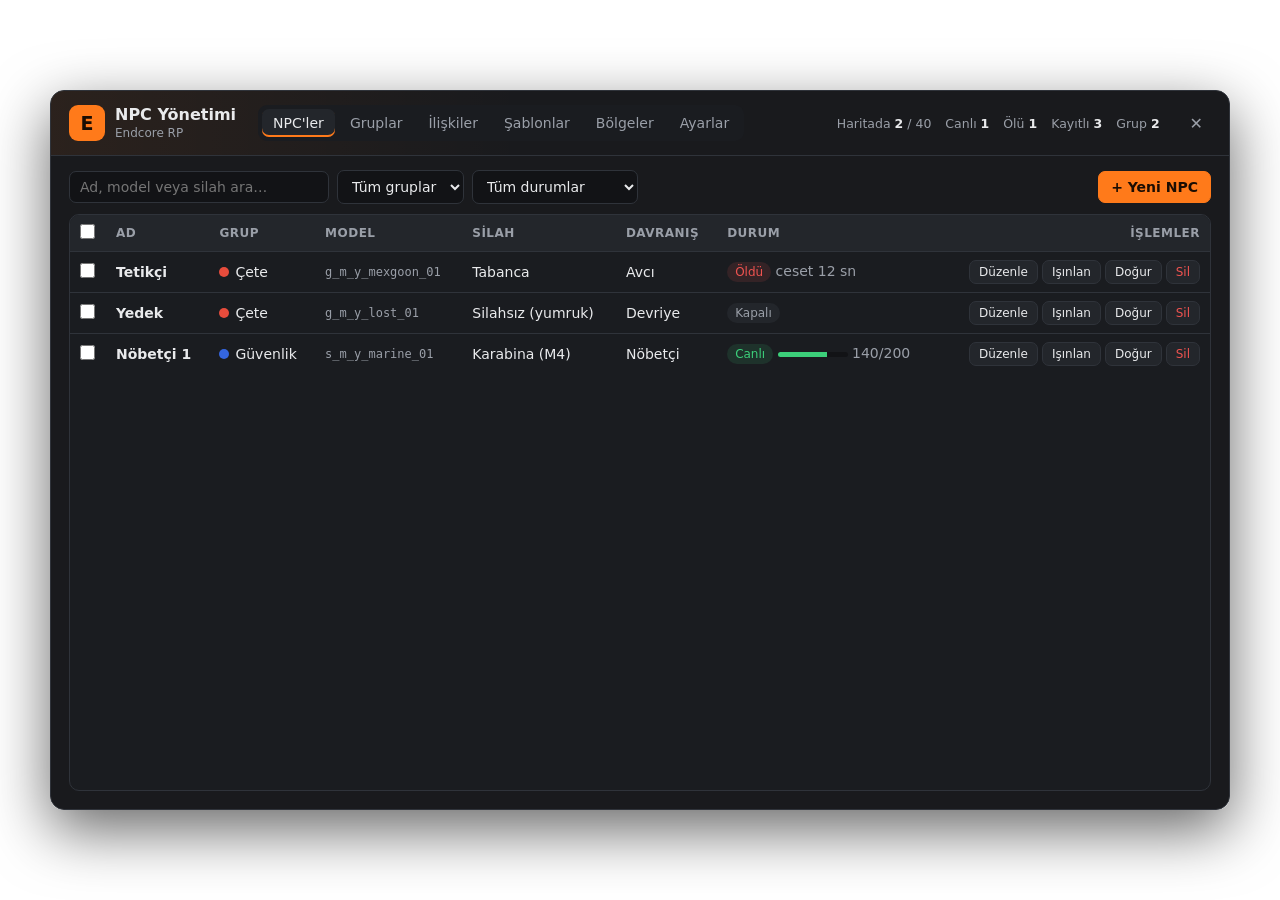
==== qbox/huso/endnpc/html/index.html @ 2569f0be "endnpc: NPC yönetim paneli ve savaş sistemi - Oyun içi panel (/npcpanel, F7): NPC oluşturma/düzenlem" ====
<!DOCTYPE html>
<html lang="tr">
<head>
    <meta charset="UTF-8">
    <title>Endcore RP · NPC Yönetimi</title>
    <link rel="stylesheet" href="style.css">
</head>
<body>
<div id="panel" class="panel gizli">
    <header class="ust">
        <div class="baslik">
            <span class="logo">E</span>
            <div>
                <h1>NPC Yönetimi</h1>
                <small>Endcore RP</small>
            </div>
        </div>
        <nav class="sekmeler">
            <button data-sekme="npc" class="aktif">NPC'ler</button>
            <button data-sekme="grup">Gruplar</button>
            <button data-sekme="iliski">İlişkiler</button>
            <button data-sekme="sablon">Şablonlar</button>
            <button data-sekme="bolge">Bölgeler</button>
            <button data-sekme="ayar">Ayarlar</button>
        </nav>
        <div class="istatistik" id="istatistik"></div>
        <button class="kapat" id="kapatBtn" title="Kapat (ESC)">✕</button>
    </header>

    <!-- ============ NPC'ler ============ -->
    <section class="sekme" id="sekme-npc">
        <div class="arac">
            <input type="search" id="npcAra" placeholder="Ad, model veya silah ara…">
            <select id="npcGrupFiltre"></select>
            <select id="npcDurumFiltre">
                <option value="">Tüm durumlar</option>
                <option value="canli">Canlı</option>
                <option value="olu">Ölü</option>
                <option value="bekliyor">Doğmayı bekliyor</option>
                <option value="kapali">Kapalı</option>
                <option value="hata">Hatalı</option>
            </select>
            <span class="bosluk"></span>
            <button class="birincil" id="yeniNpcBtn">+ Yeni NPC</button>
        </div>
        <div class="toplu-cubuk gizli" id="npcTopluCubuk">
            <span id="npcSeciliYazi"></span>
            <button id="npcTopluDuzenleBtn">Toplu düzenle</button>
            <button id="npcTopluDogurBtn">Yeniden doğur</button>
            <button id="npcTopluAcBtn">Etkinleştir</button>
            <button id="npcTopluKapatBtn">Devre dışı bırak</button>
            <button id="npcSablonYapBtn">Şablon olarak kaydet</button>
            <button class="tehlike" id="npcTopluSilBtn">Sil</button>
            <button class="yazi" id="npcSecimTemizleBtn">Seçimi kaldır</button>
        </div>
        <div class="tablo-kap">
            <table class="tablo">
                <thead>
                <tr>
                    <th class="dar"><input type="checkbox" id="npcHepsiniSec"></th>
                    <th>Ad</th>
                    <th>Grup</th>
                    <th>Model</th>
                    <th>Silah</th>
                    <th>Davranış</th>
                    <th>Durum</th>
                    <th class="sag">İşlemler</th>
                </tr>
                </thead>
                <tbody id="npcListe"></tbody>
            </table>
            <div class="bos gizli" id="npcBos">
                <p>Henüz NPC yok.</p>
                <button class="birincil" id="ilkNpcBtn">+ İlk NPC'yi oluştur</button>
            </div>
        </div>
    </section>

    <!-- ============ Gruplar ============ -->
    <section class="sekme gizli" id="sekme-grup">
        <div class="arac">
            <span class="aciklama">Gruplar NPC'lerin takımıdır. Savaş ayarları grup başına yapılır.</span>
            <span class="bosluk"></span>
            <button id="grupTopluDuzenleBtn" disabled>Seçilenleri toplu düzenle</button>
            <button class="birincil" id="yeniGrupBtn">+ Yeni grup</button>
        </div>
        <div class="kartlar" id="grupListe"></div>
    </section>

    <!-- ============ İlişkiler ============ -->
    <section class="sekme gizli" id="sekme-iliski">
        <div class="arac">
            <span class="aciklama">Satırdaki grubun sütundaki gruba bakışı. İlişkiler karşılıklıdır. <b class="r-dusman">Düşman</b> gruplar birbirini görünce çatışır.</span>
        </div>
        <div class="tablo-kap" id="iliskiKap"></div>
    </section>

    <!-- ============ Şablonlar ============ -->
    <section class="sekme gizli" id="sekme-sablon">
        <div class="arac">
            <span class="aciklama">Hazır NPC ekipleri. Tek tıkla seçtiğin gruba ve konuma yerleştirilir.
                Kendi şablonunu yapmak için NPC'ler sekmesinde NPC'leri seç → <b>Şablon olarak kaydet</b>.</span>
        </div>
        <div class="kartlar" id="sablonListe"></div>
    </section>

    <!-- ============ Bölgeler ============ -->
    <section class="sekme gizli" id="sekme-bolge">
        <div class="arac">
            <span class="aciklama">Bir grubun koruduğu alan. Düşman (veya istersen herhangi bir oyuncu) girince
                bölgedeki o grup ve dostları alarma geçip birlikte saldırır.</span>
            <span class="bosluk"></span>
            <button class="birincil" id="yeniBolgeBtn">+ Yeni bölge</button>
        </div>
        <div class="kartlar" id="bolgeListe"></div>
    </section>

    <!-- ============ Ayarlar ============ -->
    <section class="sekme gizli" id="sekme-ayar">
        <div class="ayar-izgara">
            <div class="kutu">
                <h3>Genel</h3>
                <div class="form" id="ayarForm"></div>
                <div class="alt-sag"><button class="birincil" id="ayarKaydetBtn">Kaydet</button></div>
            </div>
            <div class="kutu">
                <h3>Görünüm (sadece senin ekranın)</h3>
                <label class="onay"><input type="checkbox" id="gorselBlip"> NPC'leri haritada göster</label>
                <label class="onay"><input type="checkbox" id="gorselEtiket"> NPC'lerin başında isim ve can göster (rotaları da çizer)</label>
                <label class="onay"><input type="checkbox" id="gorselBolge"> Bölgeleri haritada ve yerde göster</label>
                <h3>Hızlı işlemler</h3>
                <div class="dikey">
                    <button id="hepsiniDogurBtn">Tüm etkin NPC'leri yeniden doğur</button>
                </div>
                <h3>İpuçları</h3>
                <ul class="ipucu">
                    <li>Panel: <b>/npcpanel</b> veya <b>F7</b>. Önce F6 ile admin görevini aç.</li>
                    <li>"Nişan al" ile yerleştirirken <b>E</b> koyar, <b>tekerlek</b> döndürür, <b>Backspace</b> iptal eder.</li>
                    <li>Yapay zeka aralığı küçüldükçe NPC'ler daha hızlı tepki verir ama işlemci yükü artar. 500 ms iyi bir değer.</li>
                </ul>
            </div>
        </div>
    </section>
</div>

<!-- Sağdan açılan düzenleme çekmecesi -->
<div id="cekmece" class="cekmece gizli">
    <div class="cekmece-ic">
        <div class="cekmece-ust">
            <h2 id="cekmeceBaslik"></h2>
            <button class="kapat" data-kapat="cekmece">✕</button>
        </div>
        <div class="form" id="cekmeceForm"></div>
        <div class="cekmece-alt">
            <button class="yazi" data-kapat="cekmece">Vazgeç</button>
            <button class="birincil" id="cekmeceKaydet">Kaydet</button>
        </div>
    </div>
</div>

<!-- Ortada açılan pencere (onay, toplu düzenleme) -->
<div id="modal" class="modal gizli">
    <div class="modal-ic">
        <h2 id="modalBaslik"></h2>
        <div id="modalIcerik"></div>
        <div class="modal-alt">
            <button class="yazi" data-kapat="modal">Vazgeç</button>
            <button class="birincil" id="modalTamam">Tamam</button>
        </div>
    </div>
</div>

<div id="bildirimler" class="bildirimler"></div>

<script src="app.js"></script>
</body>
</html>
---- qbox/huso/endnpc/html/style.css ----
/* Endcore RP – NPC yönetim paneli. Koyu tema, köz turuncusu vurgu. */
:root {
    --zemin: #121316;
    --yuzey: #1a1c20;
    --yuzey2: #23262b;
    --cizgi: #2f333a;
    --yazi: #e9eaec;
    --soluk: #9a9fa8;
    --vurgu: #ff7a1a;
    --vurgu-koyu: #d9600a;
    --yesil: #3ccf7a;
    --kirmizi: #ef5350;
    --sari: #f1c40f;
    --mavi: #5dade2;
    --yaricap: 10px;
}

* { box-sizing: border-box; margin: 0; padding: 0; }

html, body {
    width: 100%; height: 100%;
    background: transparent;
    font-family: 'Segoe UI', system-ui, sans-serif;
    font-size: 14px;
    color: var(--yazi);
    overflow: hidden;
    user-select: none;
}

.gizli { display: none !important; }
/* Nişan alarak yerleştirirken panel geçici olarak saklanır */
body.sakli .panel, body.sakli .cekmece, body.sakli .modal { display: none !important; }
input[type=radio] { accent-color: var(--vurgu); }

button, input, select { font: inherit; color: inherit; }

button {
    background: var(--yuzey2);
    border: 1px solid var(--cizgi);
    border-radius: 7px;
    padding: 7px 12px;
    cursor: pointer;
    transition: background .15s, border-color .15s;
    white-space: nowrap;
}
button:hover { background: #2c3036; border-color: #3d424a; }
button:disabled { opacity: .45; cursor: default; }
button.birincil { background: var(--vurgu); border-color: var(--vurgu); color: #1a0d03; font-weight: 600; }
button.birincil:hover { background: var(--vurgu-koyu); }
button.tehlike { color: var(--kirmizi); }
button.tehlike:hover { background: rgba(239, 83, 80, .12); border-color: var(--kirmizi); }
button.yazi { background: none; border-color: transparent; color: var(--soluk); }
button.yazi:hover { color: var(--yazi); }
button.kucuk { padding: 4px 9px; font-size: 12px; }

input[type=text], input[type=search], input[type=number], select {
    background: var(--zemin);
    border: 1px solid var(--cizgi);
    border-radius: 7px;
    padding: 7px 10px;
    outline: none;
    min-width: 0;
}
input:focus, select:focus { border-color: var(--vurgu); }
select option, select optgroup { background: var(--yuzey); }
input[type=checkbox] { accent-color: var(--vurgu); width: 15px; height: 15px; cursor: pointer; }
input[type=range] { accent-color: var(--vurgu); width: 100%; cursor: pointer; }

/* ================= Ana panel ================= */
.panel {
    position: absolute;
    inset: 0;
    margin: auto;
    width: min(1180px, 94vw);
    height: min(720px, 90vh);
    background: rgba(18, 19, 22, .97);
    border: 1px solid var(--cizgi);
    border-radius: 14px;
    box-shadow: 0 20px 60px rgba(0, 0, 0, .6);
    display: flex;
    flex-direction: column;
    overflow: hidden;
}

.ust {
    display: flex;
    align-items: center;
    gap: 22px;
    padding: 14px 18px;
    border-bottom: 1px solid var(--cizgi);
    background: linear-gradient(90deg, rgba(255, 122, 26, .08), transparent 40%);
}
.baslik { display: flex; align-items: center; gap: 10px; }
.logo {
    width: 36px; height: 36px; border-radius: 9px;
    display: grid; place-items: center;
    background: var(--vurgu); color: #1a0d03; font-weight: 800; font-size: 19px;
}
.baslik h1 { font-size: 16px; line-height: 1.1; }
.baslik small { color: var(--soluk); font-size: 12px; }

.sekmeler { display: flex; gap: 4px; background: var(--yuzey); padding: 4px; border-radius: 9px; }
.sekmeler button { border: none; background: none; color: var(--soluk); padding: 6px 14px; }
.sekmeler button:hover { color: var(--yazi); background: var(--yuzey2); }
.sekmeler button.aktif { background: var(--yuzey2); color: var(--yazi); box-shadow: inset 0 -2px 0 var(--vurgu); }

.istatistik { margin-left: auto; display: flex; gap: 14px; color: var(--soluk); font-size: 12.5px; }
.istatistik b { color: var(--yazi); }
.kapat { background: none; border: none; color: var(--soluk); font-size: 16px; padding: 4px 8px; }
.kapat:hover { color: var(--yazi); background: var(--yuzey2); }

.sekme { flex: 1; display: flex; flex-direction: column; min-height: 0; padding: 14px 18px 18px; gap: 10px; }

.arac { display: flex; align-items: center; gap: 8px; }
.arac input[type=search] { width: 260px; }
.bosluk { flex: 1; }
.aciklama { color: var(--soluk); font-size: 13px; }

.toplu-cubuk {
    display: flex; align-items: center; gap: 8px;
    padding: 8px 10px;
    background: rgba(255, 122, 26, .08);
    border: 1px solid rgba(255, 122, 26, .35);
    border-radius: 9px;
}
.toplu-cubuk span { font-weight: 600; margin-right: 6px; }

/* ================= Tablo ================= */
.tablo-kap { flex: 1; overflow: auto; border: 1px solid var(--cizgi); border-radius: var(--yaricap); background: var(--yuzey); min-height: 0; }
.tablo { width: 100%; border-collapse: collapse; }
.tablo th {
    position: sticky; top: 0; z-index: 1;
    background: var(--yuzey2);
    text-align: left; font-weight: 600; font-size: 12px; color: var(--soluk);
    text-transform: uppercase; letter-spacing: .04em;
    padding: 9px 10px;
}
.tablo td { padding: 8px 10px; border-top: 1px solid var(--cizgi); vertical-align: middle; }
.tablo tbody tr:hover { background: rgba(255, 255, 255, .025); }
.tablo tr.secili { background: rgba(255, 122, 26, .07); }
.tablo .dar { width: 36px; }
.tablo .sag { text-align: right; }
.tablo .islemler { display: flex; gap: 4px; justify-content: flex-end; }
.soluk { color: var(--soluk); }
.mono { font-family: Consolas, monospace; font-size: 12px; color: var(--soluk); }

.grup-etiket { display: inline-flex; align-items: center; gap: 6px; }
.nokta { width: 10px; height: 10px; border-radius: 50%; display: inline-block; flex: none; }

.rozet {
    display: inline-flex; align-items: center; gap: 6px;
    font-size: 12px; padding: 3px 8px; border-radius: 20px;
    background: var(--yuzey2); color: var(--soluk);
}
.rozet.canli { background: rgba(60, 207, 122, .12); color: var(--yesil); }
.rozet.olu { background: rgba(239, 83, 80, .12); color: var(--kirmizi); }
.rozet.bekliyor, .rozet.doguyor { background: rgba(241, 196, 15, .12); color: var(--sari); }
.rozet.hata { background: rgba(239, 83, 80, .2); color: #ff8a80; }

.can-cubuk { width: 70px; height: 5px; background: var(--zemin); border-radius: 3px; overflow: hidden; display: inline-block; vertical-align: middle; }
.can-cubuk i { display: block; height: 100%; background: var(--yesil); }

.bos { text-align: center; padding: 60px 20px; color: var(--soluk); display: flex; flex-direction: column; gap: 14px; align-items: center; }

/* ================= Grup kartları ================= */
.kartlar { flex: 1; overflow: auto; display: grid; grid-template-columns: repeat(auto-fill, minmax(260px, 1fr)); gap: 12px; align-content: start; }
.kart {
    background: var(--yuzey);
    border: 1px solid var(--cizgi);
    border-radius: var(--yaricap);
    padding: 14px;
    display: flex; flex-direction: column; gap: 10px;
    border-top: 3px solid var(--renk, var(--vurgu));
}
.kart.secili { border-color: var(--vurgu); background: #1f1a17; }
.kart-ust { display: flex; align-items: center; gap: 8px; }
.kart-ust h3 { font-size: 15px; flex: 1; overflow: hidden; text-overflow: ellipsis; white-space: nowrap; }
.kart-bilgi { display: grid; grid-template-columns: 1fr 1fr; gap: 4px 12px; font-size: 12.5px; color: var(--soluk); }
.kart-bilgi b { color: var(--yazi); font-weight: 600; }
.kart-alt { display: flex; gap: 6px; justify-content: flex-end; }

.r-dost { color: var(--yesil); }
.r-tarafsiz { color: var(--soluk); }
.r-dusman { color: var(--kirmizi); }

/* ================= İlişki tablosu ================= */
.matris td, .matris th { text-align: center; }
.matris th.satir { text-align: left; text-transform: none; font-size: 13px; color: var(--yazi); position: sticky; left: 0; }
.matris select { padding: 4px 6px; font-size: 12.5px; }
.matris select.dost { color: var(--yesil); border-color: rgba(60, 207, 122, .4); }
.matris select.dusman { color: var(--kirmizi); border-color: rgba(239, 83, 80, .4); }
.matris .kendi { color: var(--cizgi); }
.matris .oyuncu-sutun { background: rgba(255, 122, 26, .05); }

/* ================= Ayarlar ================= */
.ayar-izgara { display: grid; grid-template-columns: 1fr 1fr; gap: 14px; overflow: auto; }
.kutu { background: var(--yuzey); border: 1px solid var(--cizgi); border-radius: var(--yaricap); padding: 16px; display: flex; flex-direction: column; gap: 12px; }
.kutu h3 { font-size: 13px; text-transform: uppercase; letter-spacing: .05em; color: var(--soluk); }
.alt-sag { display: flex; justify-content: flex-end; }
.dikey { display: flex; flex-direction: column; gap: 8px; align-items: flex-start; }
.ipucu { padding-left: 18px; color: var(--soluk); font-size: 13px; display: flex; flex-direction: column; gap: 6px; }
.ipucu b { color: var(--yazi); }

/* ================= Form ================= */
.form { display: flex; flex-direction: column; gap: 14px; }
.alan { display: flex; flex-direction: column; gap: 6px; }
.alan > label, .alan-baslik { font-size: 12.5px; color: var(--soluk); font-weight: 600; display: flex; align-items: center; gap: 8px; }
.alan-baslik .deger { margin-left: auto; color: var(--yazi); font-family: Consolas, monospace; }
.alan .not { font-size: 12px; color: var(--soluk); }
.alan.kapali-alan > *:not(.alan-baslik) { opacity: .35; pointer-events: none; }
.yan-yana { display: flex; gap: 8px; align-items: center; }
.yan-yana > * { flex: 1; }
.onay { display: flex; align-items: center; gap: 8px; cursor: pointer; font-size: 13.5px; }
.toplu-sec { margin-right: 2px; }

.renkler { display: flex; flex-wrap: wrap; gap: 8px; }
.renkler button { width: 28px; height: 28px; border-radius: 50%; padding: 0; border: 2px solid transparent; }
.renkler button.secili { border-color: #fff; box-shadow: 0 0 0 2px var(--zemin) inset; }

.konum-kutu { background: var(--zemin); border: 1px solid var(--cizgi); border-radius: 7px; padding: 8px 10px; font-family: Consolas, monospace; font-size: 12.5px; color: var(--soluk); }
.konum-kutu.var { color: var(--yazi); }

.rota-liste { display: flex; flex-direction: column; gap: 4px; max-height: 180px; overflow-y: auto; }
.rota-nokta { display: flex; align-items: center; gap: 8px; background: var(--zemin); border: 1px solid var(--cizgi); border-radius: 7px; padding: 4px 8px; }
.rota-nokta .mono { flex: 1; color: var(--yazi); }
.rota-nokta .sira { width: 20px; height: 20px; border-radius: 50%; background: var(--yesil); color: #06240f; font-weight: 700; font-size: 11px; display: grid; place-items: center; flex: none; }

.uye-listesi { display: flex; flex-wrap: wrap; gap: 5px; }
.uye { font-size: 11.5px; background: var(--yuzey2); border: 1px solid var(--cizgi); border-radius: 12px; padding: 2px 8px; color: var(--soluk); }
.kucuk-yazi { font-size: 11.5px; }
.sekmeler button { padding: 6px 11px; }
.dugmeler { display: flex; gap: 6px; flex-wrap: wrap; }

/* ================= Çekmece ve pencere ================= */
.cekmece { position: absolute; inset: 0; z-index: 5; background: rgba(0, 0, 0, .35); display: flex; justify-content: flex-end; }
.cekmece-ic {
    width: 420px; height: 100%;
    background: var(--yuzey);
    border-left: 1px solid var(--cizgi);
    display: flex; flex-direction: column;
    animation: kay .18s ease-out;
}
@keyframes kay { from { transform: translateX(40px); opacity: 0; } }
.cekmece-ust { display: flex; align-items: center; padding: 16px 18px; border-bottom: 1px solid var(--cizgi); }
.cekmece-ust h2 { font-size: 16px; flex: 1; }
.cekmece-ic > .form { flex: 1; overflow-y: auto; padding: 16px 18px; }
.cekmece-alt { display: flex; justify-content: flex-end; gap: 8px; padding: 12px 18px; border-top: 1px solid var(--cizgi); }

.modal { position: absolute; inset: 0; z-index: 6; background: rgba(0, 0, 0, .5); display: grid; place-items: center; }
.modal-ic {
    width: min(520px, 92vw); max-height: 86vh;
    background: var(--yuzey);
    border: 1px solid var(--cizgi);
    border-radius: 12px;
    display: flex; flex-direction: column;
    animation: buyu .15s ease-out;
}
@keyframes buyu { from { transform: scale(.96); opacity: 0; } }
.modal-ic h2 { font-size: 16px; padding: 16px 18px 0; }
#modalIcerik { padding: 14px 18px; overflow-y: auto; display: flex; flex-direction: column; gap: 12px; color: var(--soluk); }
#modalIcerik b { color: var(--yazi); }
.modal-alt { display: flex; justify-content: flex-end; gap: 8px; padding: 12px 18px; border-top: 1px solid var(--cizgi); }

/* ================= Bildirimler ================= */
.bildirimler { position: absolute; right: 22px; bottom: 22px; display: flex; flex-direction: column; gap: 8px; z-index: 10; }
.bildirim {
    background: var(--yuzey2);
    border: 1px solid var(--cizgi);
    border-left: 4px solid var(--yesil);
    border-radius: 8px;
    padding: 10px 14px;
    max-width: 380px;
    box-shadow: 0 8px 24px rgba(0, 0, 0, .4);
    animation: kay .18s ease-out;
}
.bildirim.hata { border-left-color: var(--kirmizi); }
.bildirim.bilgi { border-left-color: var(--mavi); }

::-webkit-scrollbar { width: 9px; height: 9px; }
::-webkit-scrollbar-thumb { background: #3a3e45; border-radius: 6px; }
::-webkit-scrollbar-track { background: transparent; }
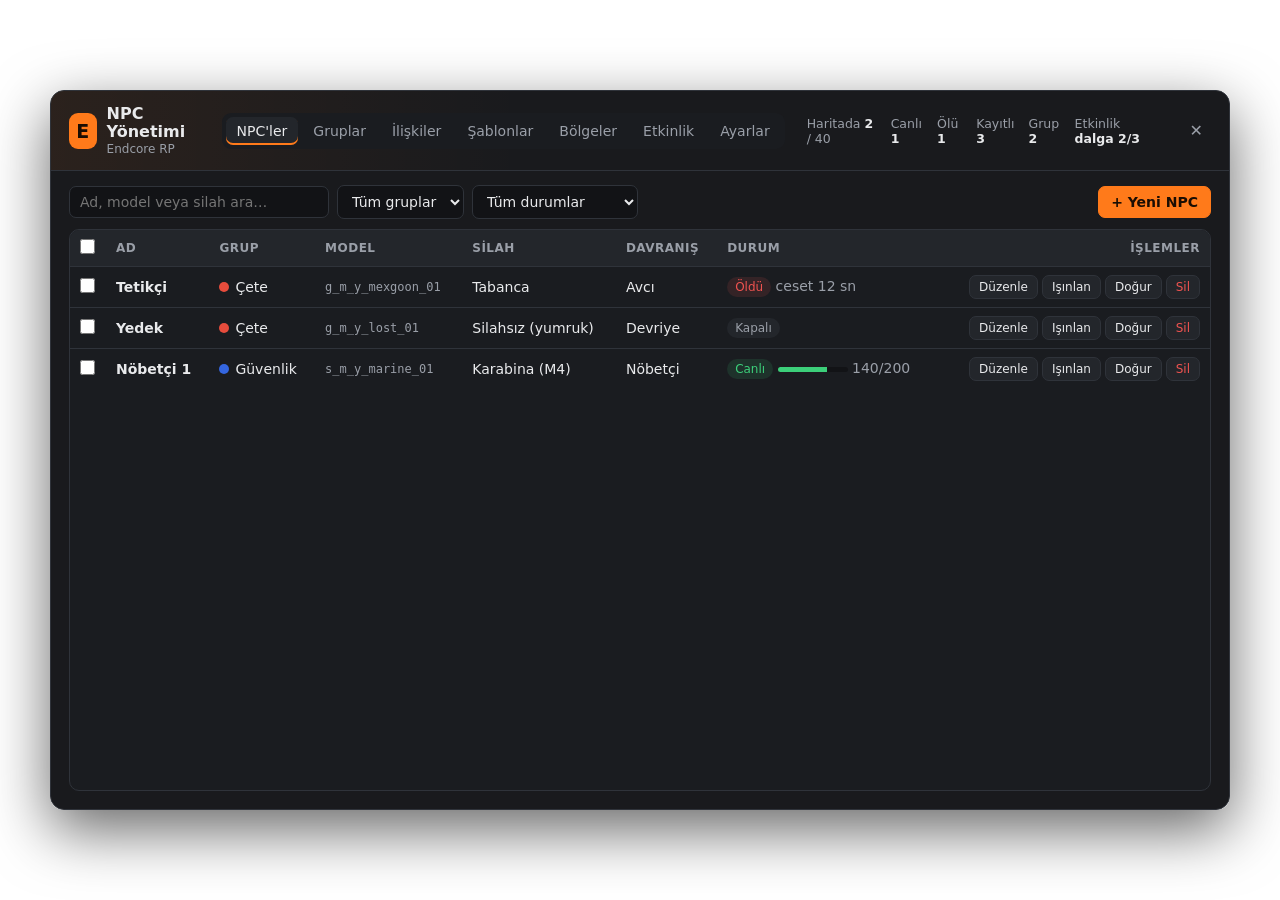
==== commit 0a931a8f: "endnpc: ganimet, polise ihbar, kiralık koruma, dalga etkinliği - Ganimet: ölen NPC'nin üstünden naki" ====
--- a/qbox/huso/endnpc/html/index.html
+++ b/qbox/huso/endnpc/html/index.html
@@ -21,6 +21,7 @@
             <button data-sekme="iliski">İlişkiler</button>
             <button data-sekme="sablon">Şablonlar</button>
             <button data-sekme="bolge">Bölgeler</button>
+            <button data-sekme="etkinlik">Etkinlik</button>
             <button data-sekme="ayar">Ayarlar</button>
         </nav>
         <div class="istatistik" id="istatistik"></div>
@@ -115,6 +116,17 @@
         <div class="kartlar" id="bolgeListe"></div>
     </section>
 
+    <!-- ============ Etkinlik ============ -->
+    <section class="sekme gizli" id="sekme-etkinlik">
+        <div class="arac">
+            <span class="aciklama">Dalga etkinliği: düşmanlar dalga dalga gelip merkeze hücum eder. Oyuncular bütün dalgaları
+                püskürtürse kazanır. Aynı anda tek etkinlik çalışır.</span>
+            <span class="bosluk"></span>
+            <button class="birincil" id="yeniEtkinlikBtn">+ Yeni etkinlik</button>
+        </div>
+        <div class="kartlar" id="etkinlikListe"></div>
+    </section>
+
     <!-- ============ Ayarlar ============ -->
     <section class="sekme gizli" id="sekme-ayar">
         <div class="ayar-izgara">
@@ -122,6 +134,11 @@
                 <h3>Genel</h3>
                 <div class="form" id="ayarForm"></div>
                 <div class="alt-sag"><button class="birincil" id="ayarKaydetBtn">Kaydet</button></div>
+                <h3>Kiralık koruma</h3>
+                <p class="aciklama">Oyuncular ajanstaki NPC'ye Sol Alt ile bakıp para karşılığı koruma tutar.
+                    Korumalar peşlerinden gelir, arabalarına biner, onları korur. <span id="korumaSayisi"></span></p>
+                <div class="form" id="korumaForm"></div>
+                <div class="alt-sag"><button class="birincil" id="korumaKaydetBtn">Korumayı kaydet</button></div>
             </div>
             <div class="kutu">
                 <h3>Görünüm (sadece senin ekranın)</h3>
@@ -171,6 +188,7 @@
 </div>
 
 <div id="bildirimler" class="bildirimler"></div>
+<datalist id="esyaListe"></datalist>
 
 <script src="app.js"></script>
 </body>
--- a/qbox/huso/endnpc/html/style.css
+++ b/qbox/huso/endnpc/html/style.css
@@ -228,6 +228,15 @@
 .uye-listesi { display: flex; flex-wrap: wrap; gap: 5px; }
 .uye { font-size: 11.5px; background: var(--yuzey2); border: 1px solid var(--cizgi); border-radius: 12px; padding: 2px 8px; color: var(--soluk); }
 .kucuk-yazi { font-size: 11.5px; }
+.kutu { overflow-y: auto; }
+
+.ganimet-liste { display: flex; flex-direction: column; gap: 5px; }
+.ganimet-satir { display: flex; align-items: center; gap: 5px; }
+.ganimet-satir input[type=text] { flex: 1; }
+.ganimet-satir input[type=number] { width: 54px; padding: 6px; }
+
+.etkinlik-durum { background: rgba(239, 83, 80, .1); border: 1px solid rgba(239, 83, 80, .4); border-radius: 8px; padding: 8px 10px; color: #ffb3ae; font-size: 13px; }
+.etkinlik-durum b { color: #fff; }
 .sekmeler button { padding: 6px 11px; }
 .dugmeler { display: flex; gap: 6px; flex-wrap: wrap; }
 
